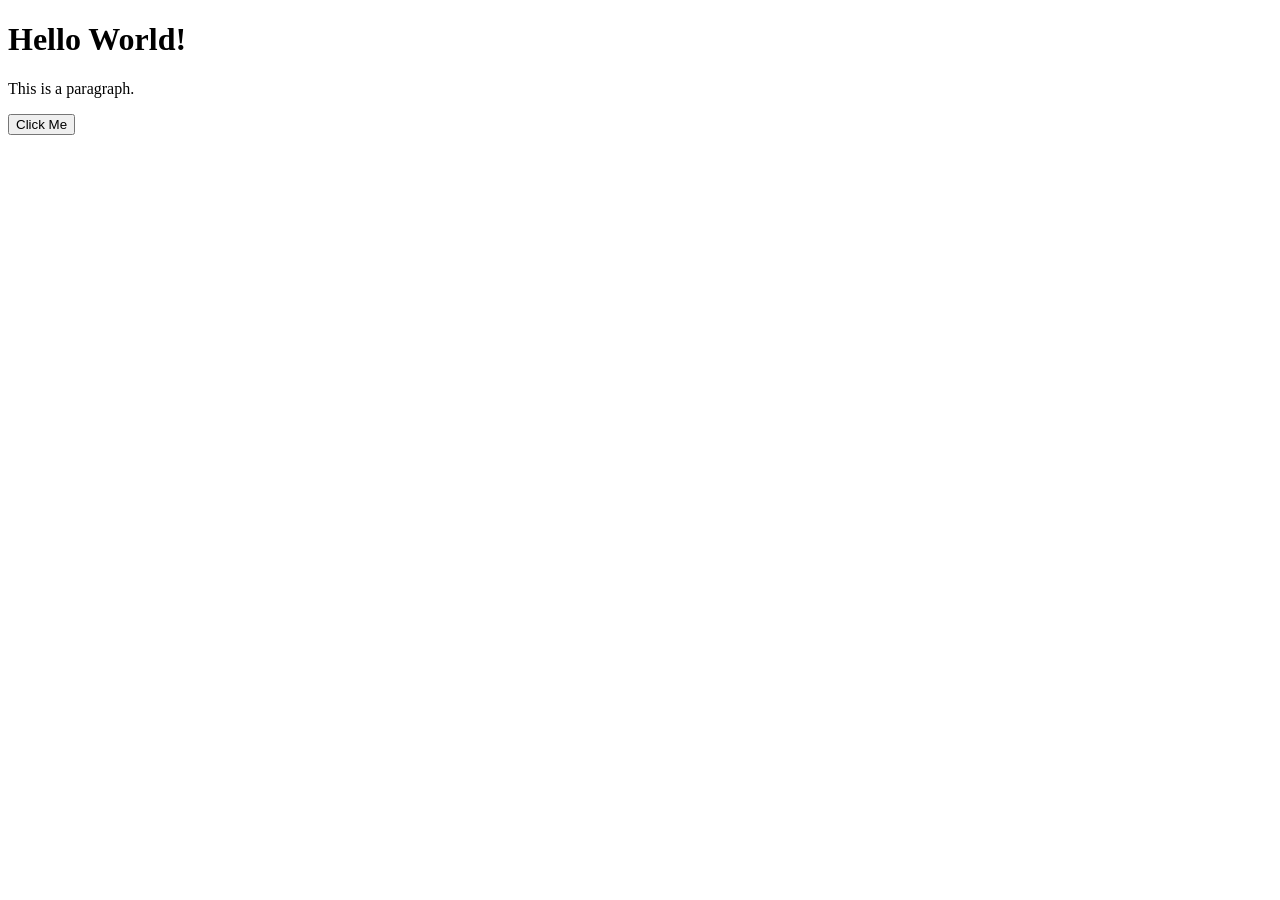
==== index.html @ 3996f702 "HTML-js" ====
<!DOCTYPE html>
<html>
  <head>
    <title>DOM Practice</title>
  </head>
  <body>
    <h1 id="title">Hello World!</h1>
    <p id="text">This is a paragraph.</p>
    <button onclick="changeText()">Click Me</button>

    <script>
      function changeText() {
        document.getElementById("title").innerHTML = "You clicked the button!";
        document.getElementById("text").innerHTML = "DOM manipulation works!";
        document.getElementById("title").style.color = "red";
      }
    </script>
  </body>
</html>
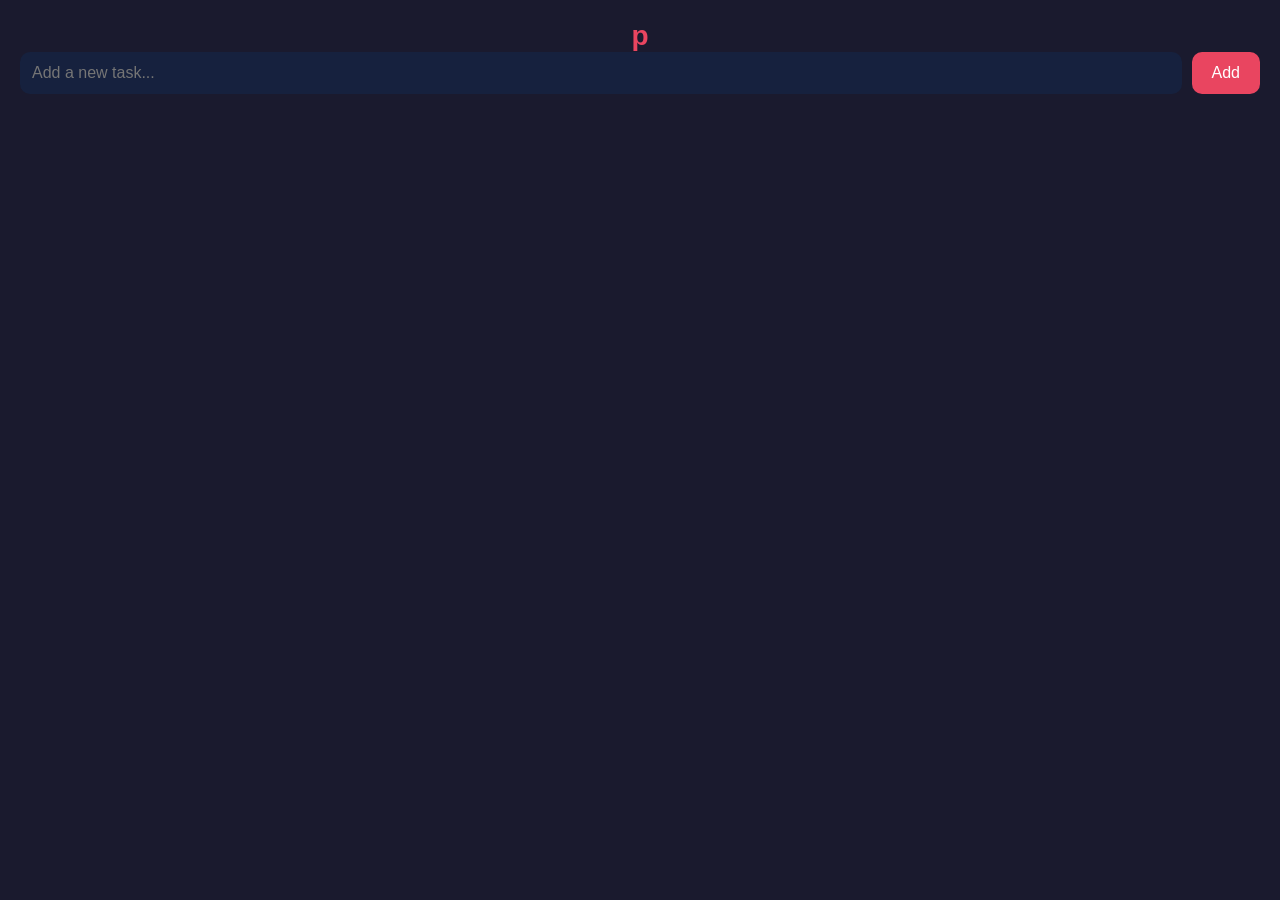
==== commit 136de6d1: "rename to index.html" ====
--- a/index.html
+++ b/index.html
@@ -1,20 +1,125 @@
 <!DOCTYPE html>
-<html>
-  <head>
-    <title>DOM Practice</title>
-  </head>
-  <body>
-    <h1 id="title">Hello World!</h1>
-    <p id="text">This is a paragraph.</p>
-    <button onclick="changeText()">Click Me</button>
+<html lang="en">
+<head>
+  <meta charset="UTF-8">
+  <meta name="viewport" content="width=device-width, initial-scale=1.0">
+  <meta name="apple-mobile-web-app-capable" content="yes">
+  <meta name="apple-mobile-web-app-status-bar-style" content="black">
+  <meta name="apple-mobile-web-app-title" content="Todo App">
+  <title>Todo App</title>
+  <style>
+    * { margin: 0; padding: 0; box-sizing: border-box; }
+    body {
+      font-family: -apple-system, sans-serif;
+      background: #1a1a2e;
+      color: white;
+      min-height: 100vh;
+      padding: 20px;
+    }
+    h1 {
+      text-align: center;
+      margin-bottom: 20px;
+      font-size: 28px;
+      color: #e94560;
+    }
+    .input-area {
+      display: flex;
+      gap: 10px;
+      margin-bottom: 20px;
+    }
+    input {
+      flex: 1;
+      padding: 12px;
+      border-radius: 10px;
+      border: none;
+      background: #16213e;
+      color: white;
+      font-size: 16px;
+    }
+    button {
+      padding: 12px 20px;
+      background: #e94560;
+      color: white;
+      border: none;
+      border-radius: 10px;
+      font-size: 16px;
+      cursor: pointer;
+    }
+    .task {
+      display: flex;
+      align-items: center;
+      background: #16213e;
+      padding: 15px;
+      border-radius: 10px;
+      margin-bottom: 10px;
+      gap: 10px;
+    }
+    .task span {
+      flex: 1;
+      font-size: 16px;
+    }
+    .task.done span {
+      text-decoration: line-through;
+      opacity: 0.5;
+    }
+    .delete {
+      background: #e94560;
+      padding: 6px 12px;
+      border-radius: 8px;
+      font-size: 14px;
+    }
+    .check {
+      background: #0f3460;
+      padding: 6px 12px;
+      border-radius: 8px;
+      font-size: 14px;
+    }
+  </style>
+</head>
+<body>
+  <h1>p  <div class="input-area">
+    <input type="text" id="taskInput" placeholder="Add a new task..." />
+    <button onclick="addTask()">Add</button>
+  </div>
+  <div id="taskList"></div>
 
-    <script>
-      function changeText() {
-        document.getElementById("title").innerHTML = "You clicked the button!";
-        document.getElementById("text").innerHTML = "DOM manipulation works!";
-        document.getElementById("title").style.color = "red";
-      }
-    </script>
-  </body>
+  <script>
+    let tasks = JSON.parse(localStorage.getItem("tasks")) || [];
+
+    function saveTasks() {
+      localStorage.setItem("tasks", JSON.stringify(tasks));
+    }
+
+    function render() {
+      const list = document.getElementById("taskList");
+      list.innerHTML = "";
+      tasks.forEach((task, i) => {
+        list.innerHTML += `
+          <div class="task ${task.done ? 'done' : ''}">
+            <span>${task.text}</span>
+            <button class="check" onclick="toggleTask(${i})">bction addTask() {
+      const input = document.getElementById("taskInput");
+      if (input.value.trim() === "") return;
+      tasks.push({ text: input.value, done: false });
+      input.value = "";
+      saveTasks();
+      render();
+    }
+
+    function toggleTask(i) {
+      tasks[i].done = !tasks[i].done;
+      saveTasks();
+      render();
+    }
+
+    function deleteTask(i) {
+      tasks.splice(i, 1);
+      saveTasks();
+      render();
+    }
+
+    render();
+  </script>
+</body>
 </html>
 
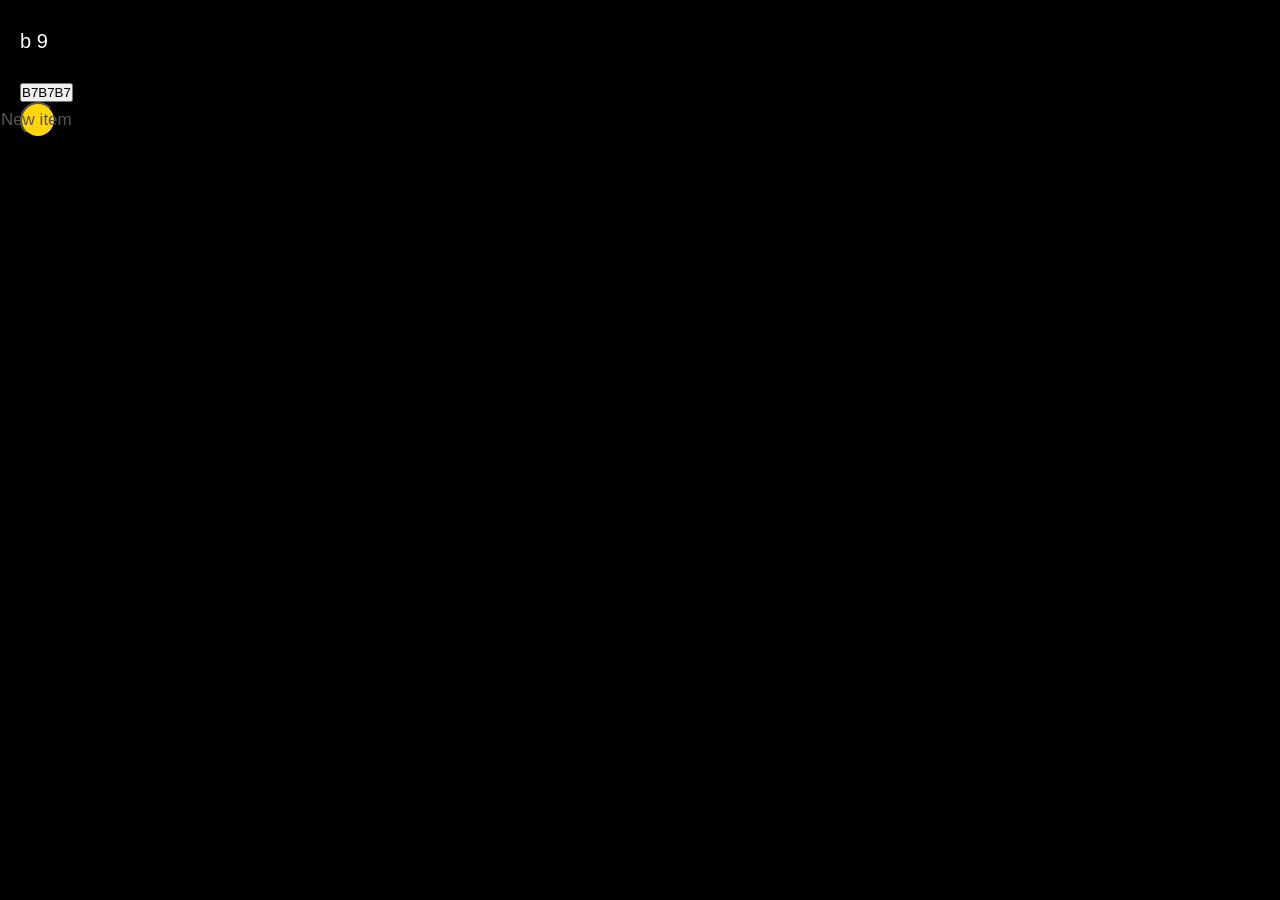
==== commit fa3e4f8b: "redesign todo app" ====
--- a/index.html
+++ b/index.html
@@ -5,88 +5,122 @@
   <meta name="viewport" content="width=device-width, initial-scale=1.0">
   <meta name="apple-mobile-web-app-capable" content="yes">
   <meta name="apple-mobile-web-app-status-bar-style" content="black">
-  <meta name="apple-mobile-web-app-title" content="Todo App">
-  <title>Todo App</title>
+  <meta name="apple-mobile-web-app-title" content="Todo">
+  <title>Todo</title>
   <style>
     * { margin: 0; padding: 0; box-sizing: border-box; }
     body {
       font-family: -apple-system, sans-serif;
-      background: #1a1a2e;
+      background: #000;
       color: white;
       min-height: 100vh;
       padding: 20px;
     }
-    h1 {
-      text-align: center;
-      margin-bottom: 20px;
-      font-size: 28px;
-      color: #e94560;
+    .header {
+      display: flex;
+      justify-content: space-between;
+      align-items: center;
+      margin-bottom: 30px;
+      padding-top: 10px;
     }
-    .input-area {
-      display: flex;
-      gap: 10px;
-      margin-bottom: 20px;
-    }
-    input {
-      flex: 1;
-      padding: 12px;
-      border-radius: 10px;
+    .header button {
+      background: none;
       border: none;
-      background: #16213e;
       color: white;
-      font-size: 16px;
-    }
-    button {
-      padding: 12px 20px;
-      background: #e94560;
-      color: white;
-      border: none;
-      border-radius: 10px;
-      font-size: 16px;
+      font-size: 20px;
       cursor: pointer;
     }
-    .task {
+    .done-btn {
+      background: #FFD60A !important;
+      color: black !important;
+      border-radius: 50% !important;
+      width: 36px;
+      height: 36px;
+      font-size: 16px !important;
       display: flex;
       align-items: center;
-      background: #16213e;
-      padding: 15px;
-      border-radius: 10px;
-      margin-bottom: 10px;
-      gap: 10px;
+      justify-content: center;
     }
-    .task span {
-      flex: 1;
-      font-size: 16px;
+    .task-list {
+      list-style: none;
     }
-    .task.done span {
-      text-decoration: line-through;
-      opacity: 0.5;
+    .task-item {
+      display: flex;
+      align-items: center;
+      gap: 15px;
+      padding: 14px 0;
+      border-bottom: 1px solid #222;
     }
-    .delete {
-      background: #e94560;
-      padding: 6px 12px;
-      border-radius: 8px;
+    .circle {
+      width: 26px;
+      height: 26px;
+      border-radius: 50%;
+      border: 2px solid #555;
+      cursor: pointer;
+      flex-shrink: 0;
+      display: flex;
+      align-items: center;
+      justify-content: center;
+    }
+    .circle.checked {
+      background: #FFD60A;
+      border-color: #FFD60A;
+      color: black;
       font-size: 14px;
     }
-    .check {
-      background: #0f3460;
-      padding: 6px 12px;
-      border-radius: 8px;
-      font-size: 14px;
+    .task-text {
+      flex: 1;
+      font-size: 17px;
+      outline: none;
+      background: none;
+      border: none;
+      color: white;
     }
+    .task-text.done {
+      text-decoration: line-through;
+      color: #555;
+    }
+    .delete-btn {
+      background: none;
+      border: none;
+      color: #555;
+      font-size: 20px;
+      cursor: pointer;
+    }
+    .new-task {
+      display: flex;
+      align-items: center;
+      gap: 15px;
+      padding: 14px 0;
+    }
+    .new-task input {
+      flex: 1;
+      background: none;
+      border: none;
+      color: #555;
+      font-size: 17px;
+      outline: none;
+    }
+    .new-task input::placeholder { color: #555; }
   </style>
 </head>
 <body>
-  <h1>p  <div class="input-area">
-    <input type="text" id="taskInput" placeholder="Add a new task..." />
-    <button onclick="addTask()">Add</button>
+  <div class="header">
+    <button>b
+9    </div>
+    <div style="display:flex; gap:10px;">
+      <button>B7B7B7    </div>
+      <button class="done-btn">bss="task-list" id="taskList"></ul>
+
+  <div class="new-task">
+    <div class="circle"></div>
+    <input type="text" id="taskInput" placeholder="New item" />
   </div>
-  <div id="taskList"></div>
 
   <script>
     let tasks = JSON.parse(localStorage.getItem("tasks")) || [];
 
-    function saveTasks() {
+    function save() {
       localStorage.setItem("tasks", JSON.stringify(tasks));
     }
 
@@ -95,31 +129,32 @@
       list.innerHTML = "";
       tasks.forEach((task, i) => {
         list.innerHTML += `
-          <div class="task ${task.done ? 'done' : ''}">
-            <span>${task.text}</span>
-            <button class="check" onclick="toggleTask(${i})">bction addTask() {
-      const input = document.getElementById("taskInput");
-      if (input.value.trim() === "") return;
-      tasks.push({ text: input.value, done: false });
-      input.value = "";
-      saveTasks();
-      render();
+          <li class="task-item">
+            <div class="circle ${task.done ? 'checked            </div>" onclick="toggle(${i})">
+              ${task.done ? 'bn class="task-text ${task.done ? 'done' : ''}">${task.text}</span>
+            <button class="delete-btn" onclick="remove(${i})">C          </li>`;
+      });
     }
 
-    function toggleTask(i) {
+    function toggle(i) {
       tasks[i].done = !tasks[i].done;
-      saveTasks();
-      render();
+      save(); render();
     }
 
-    function deleteTask(i) {
+    function remove(i) {
       tasks.splice(i, 1);
-      saveTasks();
-      render();
+      save(); render();
     }
+
+    document.getElementById("taskInput").addEventListener("keydown", function(e) {
+      if (e.key === "Enter" && this.value.trim()) {
+        tasks.push({ text: this.value.trim(), done: false });
+        this.value = "";
+        save(); render();
+      }
+    });
 
     render();
   </script>
 </body>
 </html>
-
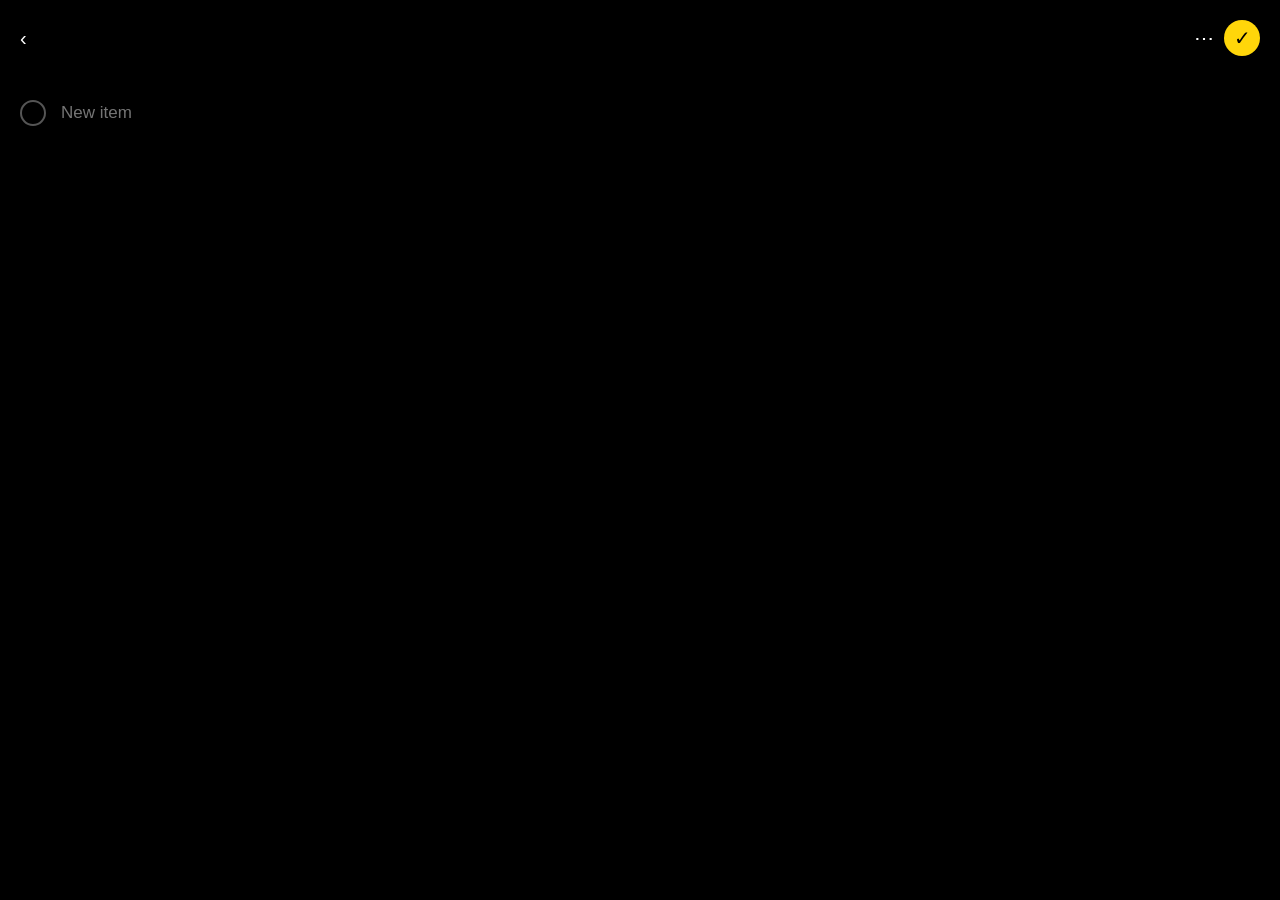
==== commit e633e1f7: "fix todo list" ====
--- a/index.html
+++ b/index.html
@@ -1,160 +1,58 @@
 <!DOCTYPE html>
 <html lang="en">
 <head>
-  <meta charset="UTF-8">
-  <meta name="viewport" content="width=device-width, initial-scale=1.0">
-  <meta name="apple-mobile-web-app-capable" content="yes">
-  <meta name="apple-mobile-web-app-status-bar-style" content="black">
-  <meta name="apple-mobile-web-app-title" content="Todo">
-  <title>Todo</title>
-  <style>
-    * { margin: 0; padding: 0; box-sizing: border-box; }
-    body {
-      font-family: -apple-system, sans-serif;
-      background: #000;
-      color: white;
-      min-height: 100vh;
-      padding: 20px;
-    }
-    .header {
-      display: flex;
-      justify-content: space-between;
-      align-items: center;
-      margin-bottom: 30px;
-      padding-top: 10px;
-    }
-    .header button {
-      background: none;
-      border: none;
-      color: white;
-      font-size: 20px;
-      cursor: pointer;
-    }
-    .done-btn {
-      background: #FFD60A !important;
-      color: black !important;
-      border-radius: 50% !important;
-      width: 36px;
-      height: 36px;
-      font-size: 16px !important;
-      display: flex;
-      align-items: center;
-      justify-content: center;
-    }
-    .task-list {
-      list-style: none;
-    }
-    .task-item {
-      display: flex;
-      align-items: center;
-      gap: 15px;
-      padding: 14px 0;
-      border-bottom: 1px solid #222;
-    }
-    .circle {
-      width: 26px;
-      height: 26px;
-      border-radius: 50%;
-      border: 2px solid #555;
-      cursor: pointer;
-      flex-shrink: 0;
-      display: flex;
-      align-items: center;
-      justify-content: center;
-    }
-    .circle.checked {
-      background: #FFD60A;
-      border-color: #FFD60A;
-      color: black;
-      font-size: 14px;
-    }
-    .task-text {
-      flex: 1;
-      font-size: 17px;
-      outline: none;
-      background: none;
-      border: none;
-      color: white;
-    }
-    .task-text.done {
-      text-decoration: line-through;
-      color: #555;
-    }
-    .delete-btn {
-      background: none;
-      border: none;
-      color: #555;
-      font-size: 20px;
-      cursor: pointer;
-    }
-    .new-task {
-      display: flex;
-      align-items: center;
-      gap: 15px;
-      padding: 14px 0;
-    }
-    .new-task input {
-      flex: 1;
-      background: none;
-      border: none;
-      color: #555;
-      font-size: 17px;
-      outline: none;
-    }
-    .new-task input::placeholder { color: #555; }
-  </style>
+<meta charset="UTF-8">
+<meta name="viewport" content="width=device-width, initial-scale=1.0">
+<meta name="apple-mobile-web-app-capable" content="yes">
+<title>Todo</title>
+<style>
+*{margin:0;padding:0;box-sizing:border-box}
+body{font-family:-apple-system,sans-serif;background:#000;color:white;padding:20px}
+.header{display:flex;justify-content:space-between;align-items:center;margin-bottom:30px}
+.header button{background:none;border:none;color:white;font-size:20px}
+.done-btn{background:#FFD60A!important;color:black!important;border-radius:50%!important;width:36px;height:36px}
+.task-list{list-style:none}
+.task-item{display:flex;align-items:center;gap:15px;padding:14px 0;border-bottom:1px solid #222}
+.circle{width:26px;height:26px;border-radius:50%;border:2px solid #555;cursor:pointer;flex-shrink:0;display:flex;align-items:center;justify-content:center}
+.circle.checked{background:#FFD60A;border-color:#FFD60A;color:black;font-size:14px}
+.task-text{flex:1;font-size:17px;color:white}
+.task-text.done{text-decoration:line-through;color:#555}
+.delete-btn{background:none;border:none;color:#555;font-size:20px;cursor:pointer}
+.new-task{display:flex;align-items:center;gap:15px;padding:14px 0}
+.new-task input{flex:1;background:none;border:none;color:white;font-size:17px;outline:none}
+</style>
 </head>
 <body>
-  <div class="header">
-    <button>b
-9    </div>
-    <div style="display:flex; gap:10px;">
-      <button>B7B7B7    </div>
-      <button class="done-btn">bss="task-list" id="taskList"></ul>
-
-  <div class="new-task">
-    <div class="circle"></div>
-    <input type="text" id="taskInput" placeholder="New item" />
-  </div>
-
-  <script>
-    let tasks = JSON.parse(localStorage.getItem("tasks")) || [];
-
-    function save() {
-      localStorage.setItem("tasks", JSON.stringify(tasks));
-    }
-
-    function render() {
-      const list = document.getElementById("taskList");
-      list.innerHTML = "";
-      tasks.forEach((task, i) => {
-        list.innerHTML += `
-          <li class="task-item">
-            <div class="circle ${task.done ? 'checked            </div>" onclick="toggle(${i})">
-              ${task.done ? 'bn class="task-text ${task.done ? 'done' : ''}">${task.text}</span>
-            <button class="delete-btn" onclick="remove(${i})">C          </li>`;
-      });
-    }
-
-    function toggle(i) {
-      tasks[i].done = !tasks[i].done;
-      save(); render();
-    }
-
-    function remove(i) {
-      tasks.splice(i, 1);
-      save(); render();
-    }
-
-    document.getElementById("taskInput").addEventListener("keydown", function(e) {
-      if (e.key === "Enter" && this.value.trim()) {
-        tasks.push({ text: this.value.trim(), done: false });
-        this.value = "";
-        save(); render();
-      }
-    });
-
-    render();
-  </script>
+<div class="header">
+<button>&#8249;</button>
+<div style="display:flex;gap:10px">
+<button>&#8943;</button>
+<button class="done-btn">&#10003;</button>
+</div>
+</div>
+<ul class="task-list" id="taskList"></ul>
+<div class="new-task">
+<div class="circle"></div>
+<input type="text" id="taskInput" placeholder="New item">
+</div>
+<script>
+var tasks=JSON.parse(localStorage.getItem("tasks"))||[];
+function save(){localStorage.setItem("tasks",JSON.stringify(tasks));}
+function render(){
+var list=document.getElementById("taskList");
+list.innerHTML="";
+tasks.forEach(function(task,i){
+list.innerHTML+='<li class="task-item"><div class="circle'+(task.done?" checked":"")+'" onclick="toggle('+i+')">'+(task.done?"b}
+function toggle(i){tasks[i].done=!tasks[i].done;save();render();}
+function remove(i){tasks.splice(i,1);save();render();}
+document.getElementById("taskInput").addEventListener("keydown",function(e){
+if(e.key==="Enter"&&this.value.trim()){
+tasks.push({text:this.value.trim(),done:false});
+this.value="";save();render();
+}
+});
+render();
+</script>
 </body>
 </html>
+
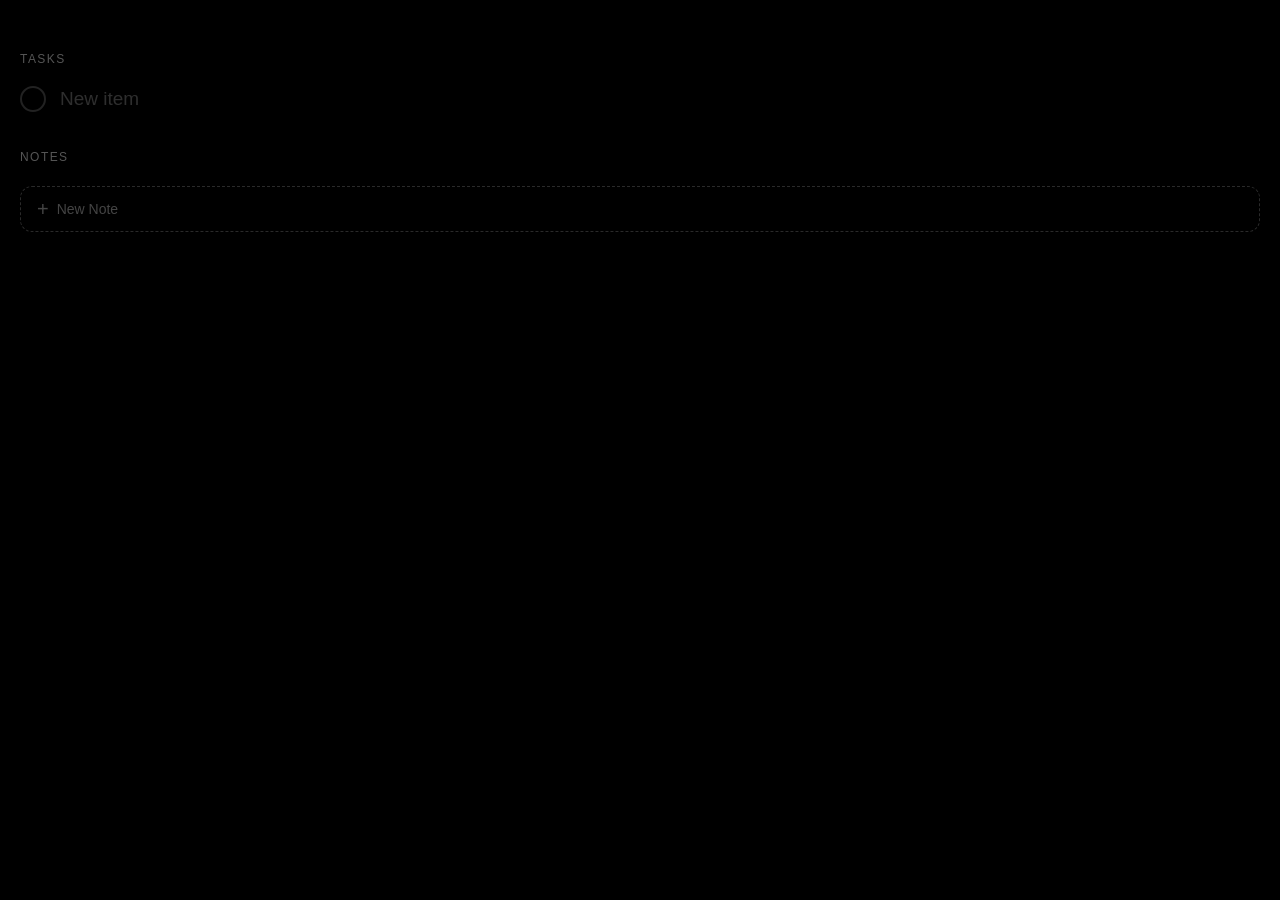
==== commit 3b7d146d: "fix todo app" ====
--- a/index.html
+++ b/index.html
@@ -6,52 +6,306 @@
 <meta name="apple-mobile-web-app-capable" content="yes">
 <title>Todo</title>
 <style>
-*{margin:0;padding:0;box-sizing:border-box}
-body{font-family:-apple-system,sans-serif;background:#000;color:white;padding:20px}
-.header{display:flex;justify-content:space-between;align-items:center;margin-bottom:30px}
-.header button{background:none;border:none;color:white;font-size:20px}
-.done-btn{background:#FFD60A!important;color:black!important;border-radius:50%!important;width:36px;height:36px}
-.task-list{list-style:none}
-.task-item{display:flex;align-items:center;gap:15px;padding:14px 0;border-bottom:1px solid #222}
-.circle{width:26px;height:26px;border-radius:50%;border:2px solid #555;cursor:pointer;flex-shrink:0;display:flex;align-items:center;justify-content:center}
-.circle.checked{background:#FFD60A;border-color:#FFD60A;color:black;font-size:14px}
-.task-text{flex:1;font-size:17px;color:white}
-.task-text.done{text-decoration:line-through;color:#555}
-.delete-btn{background:none;border:none;color:#555;font-size:20px;cursor:pointer}
-.new-task{display:flex;align-items:center;gap:15px;padding:14px 0}
-.new-task input{flex:1;background:none;border:none;color:white;font-size:17px;outline:none}
+    *{
+        box-sizing: border-box;
+        margin: 0;
+        padding: 0;
+    }
+    body {
+    background: #000;
+    color: #fff;
+    font-family: -apple-system, sans-serif;
+    font-size: 19px;
+    min-height: 100vh;
+    padding: 24px 20px 80px;
+    }
+
+    .section-title {
+        font-size: 12px;
+        color: #555;
+        text-transform: uppercase;
+        letter-spacing: 0.12em;
+        margin: 28px 0 10px;
+    }
+
+    ul{
+    list-style: none;
+    }
+    li{
+    display: flex;
+    align-items: center;
+    gap: 12px;
+    padding: 10px 0;
+    border-bottom: 1px solid #1a1a1a;
+    }
+    .circle {
+width: 26px; height: 26px;
+border-radius: 50%;
+border: 2px solid #444;
+flex-shrink: 0;
+cursor: pointer;
+display: flex; align-items: center; justify-content: center;
+transition: background 0.15s, border-color 0.15s;
+}
+li.done .circle { background: #f5c400; border-color: #f5c400; }
+li.done .circle::after { content: '✓'; font-size: 13px; color: #000; font-weight: 700; }
+.task-text {
+flex: 1; outline: none; background: none;
+color: #fff; font-size: 19px;
+font-family: -apple-system, sans-serif; border: none; min-width: 0;
+}
+li.done .task-text { color: #555; text-decoration: line-through; }
+.del-btn {
+background: none; border: none;
+color: #333; font-size: 22px;
+cursor: pointer; padding: 0 4px; line-height: 1;
+transition: color 0.15s;
+}
+.del-btn:hover { color: #e74c3c; }
+.add-row {
+display: flex; align-items: center;
+gap: 14px; padding: 10px 0;
+}
+.add-row .circle { border-color: #222; cursor: default; }
+#taskInput {
+flex: 1; background: none; border: none; outline: none;
+color: #f5c400; font-size: 19px;
+font-family: -apple-system, sans-serif;
+caret-color: #f5c400;
+}
+#taskInput::placeholder { color: #2e2e2e; }
+.remaining { font-size: 12px; color: #3a3a3a; margin-top: 4px; }
+
+.notes-grid {
+display: grid;
+grid-template-columns: 1fr 1fr;
+gap: 12px;
+margin-top: 4px;
+}
+
+.note-card {
+border-radius: 12px;
+padding: 14px;
+position: relative;
+min-height: 130px;
+display: flex;
+flex-direction: column;
+gap: 6px;
+animation: popIn 0.2s ease;
+}
+@keyframes popIn {
+from { opacity: 0; transform: scale(0.94); }
+to { opacity: 1; transform: scale(1); }
+}
+
+/* Alternating warm paper colours */
+.note-card:nth-child(4n+1) { background: #2b2200; border: 1px solid #3d3000; }
+.note-card:nth-child(4n+2) { background: #1a2200; border: 1px solid #293300; }
+.note-card:nth-child(4n+3) { background: #001a22; border: 1px solid #002933; }
+.note-card:nth-child(4n+0) { background: #220016; border: 1px solid #330022; }
+
+.note-title {
+font-size: 13px;
+font-weight: 600;
+color: #888;
+background: none;
+border: none;
+outline: none;
+width: 100%;
+font-family: -apple-system, sans-serif;
+caret-color: #f5c400;
+}
+.note-title::placeholder { color: #3a3a3a; }
+
+.note-body {
+flex: 1;
+font-size: 14px;
+line-height: 1.6;
+background: none;
+border: none;
+outline: none;
+resize: none;
+width: 100%;
+min-height: 80px;
+font-family: -apple-system, sans-serif;
+caret-color: #f5c400;
+}
+.note-card:nth-child(4n+1) .note-body,
+.note-card:nth-child(4n+1) .note-title { color: #e8d87a; }
+.note-card:nth-child(4n+2) .note-body,
+.note-card:nth-child(4n+2) .note-title { color: #a8d87a; }
+.note-card:nth-child(4n+3) .note-body,
+.note-card:nth-child(4n+3) .note-title { color: #7abed8; }
+.note-card:nth-child(4n+0) .note-body,
+.note-card:nth-child(4n+0) .note-title { color: #d87ab4; }
+
+.note-body::placeholder,
+.note-title::placeholder { color: #2e2e2e; }
+
+.note-del {
+position: absolute;
+top: 8px; right: 10px;
+background: none; border: none;
+color: #333; font-size: 18px;
+cursor: pointer; line-height: 1;
+transition: color 0.15s;
+}
+.note-del:hover { color: #e74c3c; }
+
+.note-date {
+font-size: 11px;
+color: #3a3a3a;
+margin-top: 4px;
+}
+
+.add-note-btn {
+display: flex;
+align-items: center;
+gap: 8px;
+background: none;
+border: 1px dashed #2a2a2a;
+color: #444;
+font-size: 14px;
+font-family: -apple-system, sans-serif;
+border-radius: 12px;
+padding: 12px 16px;
+cursor: pointer;
+width: 100%;
+margin-top: 12px;
+transition: border-color 0.15s, color 0.15s;
+}
+.add-note-btn:hover { border-color: #f5c400; color: #f5c400; }
+.add-note-btn span { font-size: 20px; line-height: 1; }
+
 </style>
+
+
 </head>
 <body>
-<div class="header">
-<button>&#8249;</button>
-<div style="display:flex;gap:10px">
-<button>&#8943;</button>
-<button class="done-btn">&#10003;</button>
+<div class="section-title">Tasks</div>
+<ul id="list"></ul>
+<div class="add-row">
+<div class="circle"></div>
+<input id="taskInput" type="text" placeholder="New item" autofocus/>
 </div>
-</div>
-<ul class="task-list" id="taskList"></ul>
-<div class="new-task">
-<div class="circle"></div>
-<input type="text" id="taskInput" placeholder="New item">
-</div>
+<div class="remaining" id="remaining"></div>
+
+<div class="section-title">Notes</div>
+<div class="notes-grid" id="notesGrid"></div>
+<button class="add-note-btn" id="addNoteBtn"><span>+</span> New Note</button>
 <script>
-var tasks=JSON.parse(localStorage.getItem("tasks"))||[];
-function save(){localStorage.setItem("tasks",JSON.stringify(tasks));}
-function render(){
-var list=document.getElementById("taskList");
-list.innerHTML="";
-tasks.forEach(function(task,i){
-list.innerHTML+='<li class="task-item"><div class="circle'+(task.done?" checked":"")+'" onclick="toggle('+i+')">'+(task.done?"b}
-function toggle(i){tasks[i].done=!tasks[i].done;save();render();}
-function remove(i){tasks.splice(i,1);save();render();}
-document.getElementById("taskInput").addEventListener("keydown",function(e){
-if(e.key==="Enter"&&this.value.trim()){
-tasks.push({text:this.value.trim(),done:false});
-this.value="";save();render();
-}
+const listEl = document.getElementById('list');
+const input = document.getElementById('taskInput');
+const remainingEl = document.getElementById('remaining');
+const notesGrid = document.getElementById('notesGrid');
+const addNoteBtn = document.getElementById('addNoteBtn');
+
+let tasks = JSON.parse(localStorage.getItem('tasks') || '[]');
+let notes = JSON.parse(localStorage.getItem('notes') || '[]');
+
+function saveTasks() { localStorage.setItem('tasks', JSON.stringify(tasks)); }
+function saveNotes() { localStorage.setItem('notes', JSON.stringify(notes)); }
+
+// ── Tasks ──
+input.addEventListener('keydown', e => { if (e.key === 'Enter') addTask(); });
+
+function updateRemaining() {
+const left = tasks.filter(t => !t.done).length;
+remainingEl.textContent = tasks.length ? `${left} remaining` : '';
+}
+
+function renderTasks() {
+listEl.innerHTML = '';
+tasks.forEach((t, i) => {
+const li = document.createElement('li');
+if (t.done) li.classList.add('done');
+
+const circle = document.createElement('div');
+circle.className = 'circle';
+circle.onclick = () => { tasks[i].done = !tasks[i].done; saveTasks(); renderTasks(); };
+
+const span = document.createElement('span');
+span.className = 'task-text';
+span.contentEditable = true;
+span.textContent = t.text;
+span.addEventListener('input', () => { tasks[i].text = span.textContent; saveTasks(); });
+span.addEventListener('keydown', e => { if (e.key === 'Enter') { e.preventDefault(); input.focus(); } });
+
+const del = document.createElement('button');
+del.className = 'del-btn';
+del.textContent = '×';
+del.onclick = () => { tasks.splice(i, 1); saveTasks(); renderTasks(); };
+
+li.append(circle, span, del);
+listEl.appendChild(li);
 });
-render();
+updateRemaining();
+}
+
+function addTask() {
+const text = input.value.trim();
+if (!text) return;
+tasks.push({ text, done: false });
+input.value = '';
+saveTasks(); renderTasks();
+}
+
+// ── Notes ──
+function renderNotes() {
+notesGrid.innerHTML = '';
+notes.forEach((n, i) => {
+const card = document.createElement('div');
+card.className = 'note-card';
+
+const delBtn = document.createElement('button');
+delBtn.className = 'note-del';
+delBtn.textContent = '×';
+delBtn.onclick = () => { notes.splice(i, 1); saveNotes(); renderNotes(); };
+
+const titleEl = document.createElement('input');
+titleEl.className = 'note-title';
+titleEl.type = 'text';
+titleEl.placeholder = 'Title';
+titleEl.value = n.title || '';
+titleEl.addEventListener('input', () => { notes[i].title = titleEl.value; saveNotes(); });
+
+const bodyEl = document.createElement('textarea');
+bodyEl.className = 'note-body';
+bodyEl.placeholder = 'Note…';
+bodyEl.value = n.body || '';
+bodyEl.addEventListener('input', () => {
+notes[i].body = bodyEl.value;
+saveNotes();
+// auto-grow
+bodyEl.style.height = 'auto';
+bodyEl.style.height = bodyEl.scrollHeight + 'px';
+});
+
+const dateEl = document.createElement('div');
+dateEl.className = 'note-date';
+dateEl.textContent = n.date || '';
+
+card.append(delBtn, titleEl, bodyEl, dateEl);
+notesGrid.appendChild(card);
+
+// set initial height
+bodyEl.style.height = 'auto';
+bodyEl.style.height = bodyEl.scrollHeight + 'px';
+});
+}
+
+addNoteBtn.onclick = () => {
+const now = new Date().toLocaleDateString('en-US', { month:'short', day:'numeric', year:'numeric' });
+notes.push({ title: '', body: '', date: now });
+saveNotes(); renderNotes();
+// focus the new note's body
+const cards = notesGrid.querySelectorAll('.note-card');
+const last = cards[cards.length - 1];
+if (last) last.querySelector('.note-body').focus();
+};
+
+renderTasks();
+renderNotes();
 </script>
 </body>
 </html>
